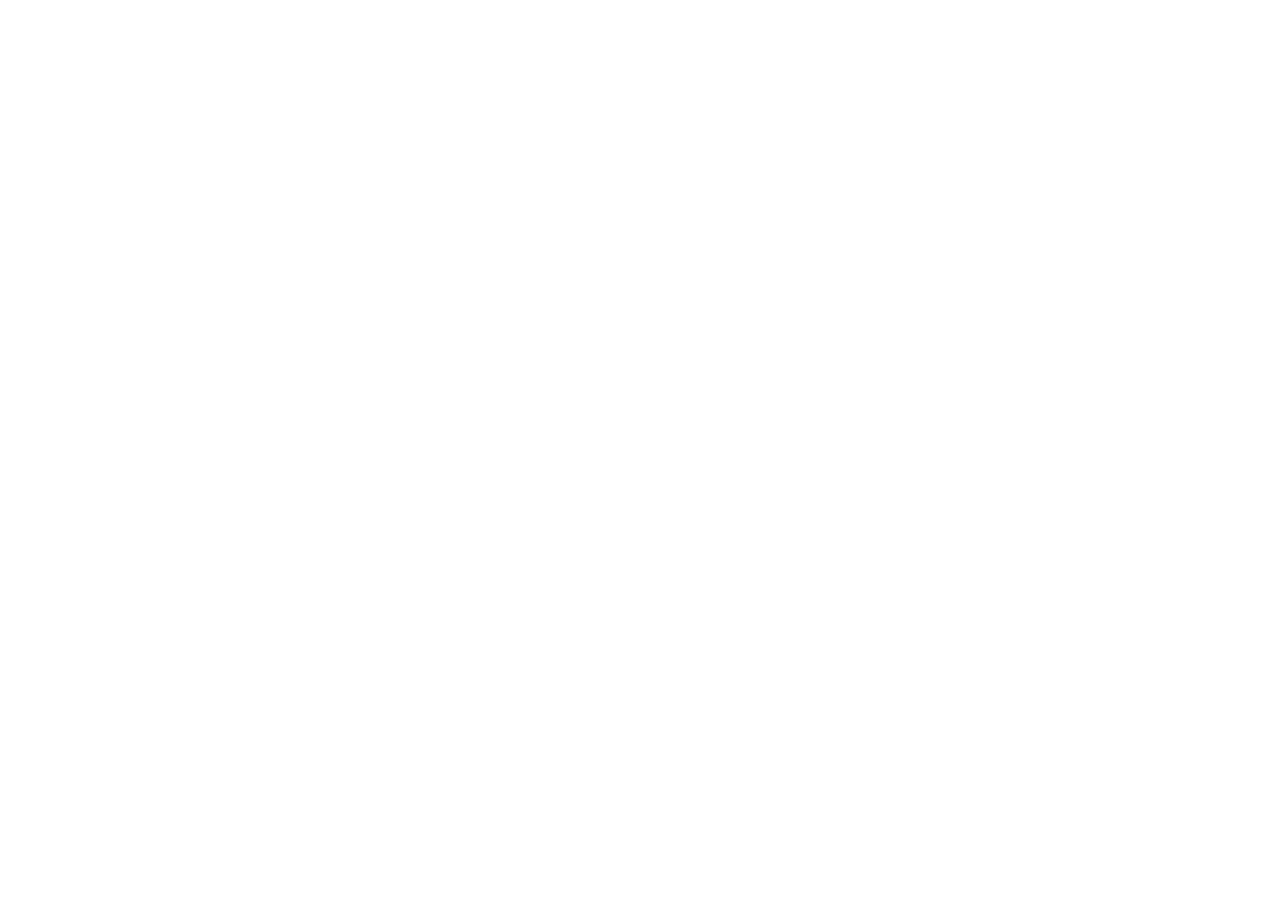
==== index.html @ 7f54b930 "Page: New Password" ====
<!DOCTYPE html>
<html lang="en">
<head>
    <meta charset="UTF-8">
    <meta http-equiv="X-UA-Compatible" content="IE=edge">
    <meta name="viewport" content="width=device-width, initial-scale=1.0">
    <title>Home</title>
    <link rel="stylesheet" href="/css/style.css">
    <link rel="preconnect" href="https://fonts.googleapis.com">
    <link rel="preconnect" href="https://fonts.gstatic.com" crossorigin>
    <link href="https://fonts.googleapis.com/css2?family=Quicksand:wght@300;500;700&display=swap" rel="stylesheet"> 
</head>
<body>
    
</body>
</html>
---- css/style.css ----
:root {
    --white: #FFFFFF;
    --black: #000000;
    --very-light-pink: #c7c7c7;
    --text-input-field: #f7f7f7;
    --hospital-green: #ACD9B2;
    --sm: 14px;
    --md: 16px;
    --lg: 18px;
}

body {
    margin: 0;
    font-family: 'Quicksand', sans-serif;
}

/* ------------------- Page: new-pass --------------------------*/
.login {
    width: 100%;
    height: 100vh;

    display: grid;
    place-items: center;
}

.from-container {
    display: grid;
    grid-template-rows: auto 1fr auto;
    width: 300px;
}

.logo {
    width: 150px;
    margin-bottom: 48px;
    justify-self: center;
    display: none;
}

.title {
    font-size: var(--lg);
    margin-bottom: 12px;
    text-align: center;
}

.subtitle {
    color: var(--very-light-pink);
    font-size: var(--md);
    font-weight: 300;
    margin-top: 0;
    margin-bottom: 32px;
    text-align: center;
}

.form {
    display: flex;
    flex-direction: column;
}

.label {
    font-size: var(--sm);
    font-weight: bold;
    margin-bottom: 4px;
}

.input {
    background-color: var(--text-input-field);
    border: none;
    border-radius: 8px;
    height: 30px;
    font-size: var(--md);
    padding: 8px;
    margin-bottom: 12px;
}

.primary-button {
    background: var(--hospital-green);
    border-radius: 8px;
    border: none;
    color: var(--white);
    width: 100%;
    cursor: pointer;
    font-size: var(--md);
    font-weight: bold;
    height: 50px;
}

.login-button {
    margin-top: 14px;
    margin-bottom: 30px;
}

@media (max-width: 640px) {
    .logo {
        display: block;
    }
}

/* -----------------------------------------------------------*/
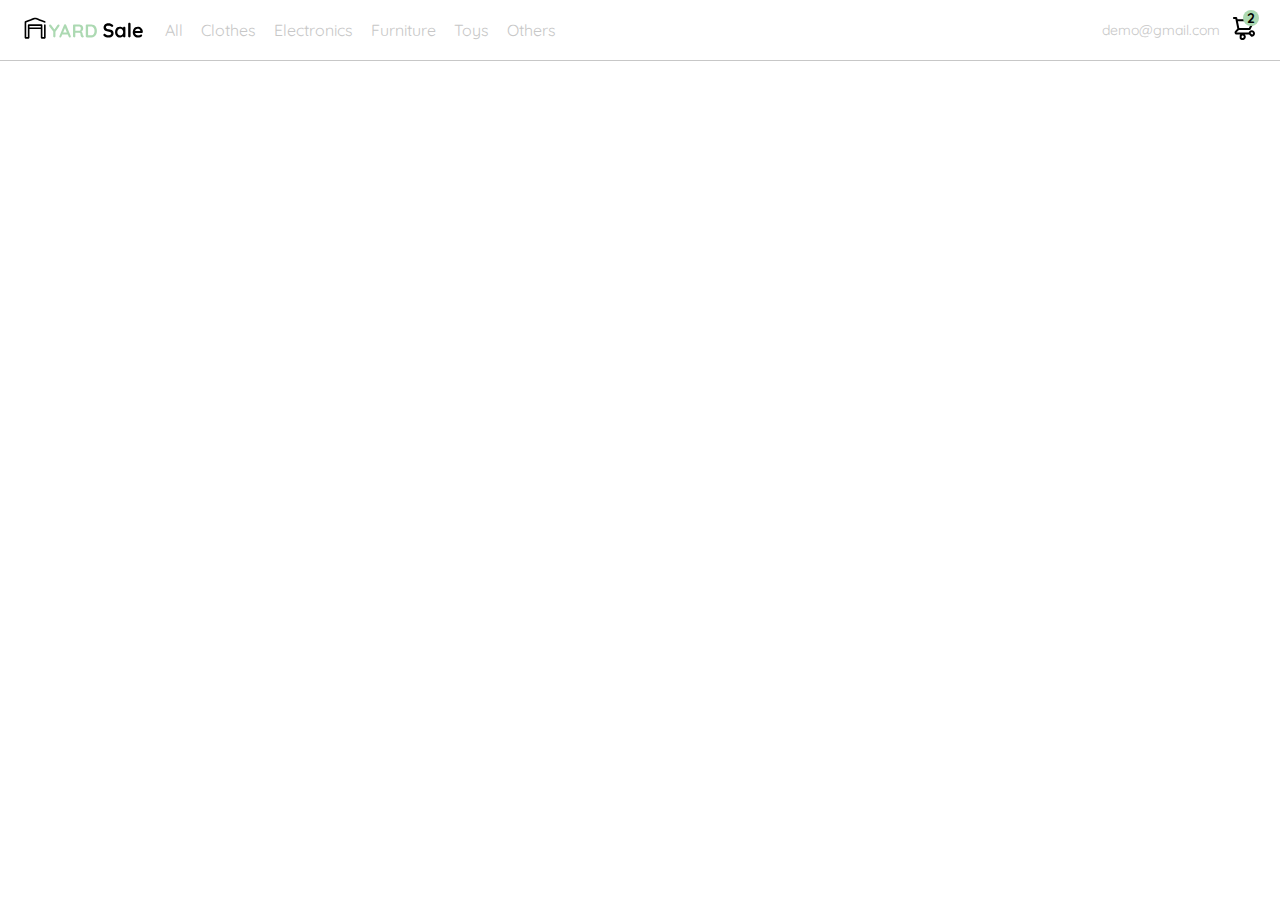
==== commit 7caab80b: "Add js and merge navbar - menu" ====
--- a/index.html
+++ b/index.html
@@ -11,6 +11,59 @@
     <link href="https://fonts.googleapis.com/css2?family=Quicksand:wght@300;500;700&display=swap" rel="stylesheet"> 
 </head>
 <body>
+    <nav>
+        <img src="./assets/icons/icon_menu.svg" alt="menu" class="icon-menu">
+
+        <div class="navbar-left">
+            <img src="./assets/logos/logo_yard_sale.svg" alt="Logo" class="logo-navar">
+
+            <ul>
+                <li>
+                    <a href="">All</a>
+                </li>
+                <li>
+                    <a href="">Clothes</a>
+                </li>
+                <li>
+                    <a href="">Electronics</a>
+                </li>
+                <li>
+                    <a href="">Furniture</a>
+                </li>
+                <li>
+                    <a href="">Toys</a>
+                </li>
+                <li>
+                    <a href="">Others</a>
+                </li>
+            </ul>
+        </div>
+
+        <div class="navbar-right">
+            <ul>
+                <li class="nav-email">demo@gmail.com</li>
+                <li class="nav-shopping-car">
+                    <img src="./assets/icons/icon_shopping_cart.svg" alt="Chopping cart">
+                    <div>2</div>
+                </li>
+            </ul>
+        </div>
+
+        <div class="desktop-menu inactive">
+            <ul>
+                <li>
+                    <a href="" class="menu-orders">My orders</a>
+                </li>
+                <li>
+                    <a href="" class="menu-account">My oaccount</a>
+                </li>
+                <li>
+                    <a href="" class="menu-signout">Sign out</a>
+                </li>
+            </ul>
+        </div>
+    </nav>
     
+    <script src="./js/main.js"></script>
 </body>
 </html>--- a/css/style.css
+++ b/css/style.css
@@ -7,6 +7,7 @@
     --sm: 14px;
     --md: 16px;
     --lg: 18px;
+    --card-size: 240px;
 }
 
 body {
@@ -14,7 +15,11 @@
     font-family: 'Quicksand', sans-serif;
 }
 
-/* ------------------- Page: new-pass --------------------------*/
+.inactive {
+    display: none;
+}
+
+/* ------------------- Page: new_password --------------------------*/
 .login {
     width: 100%;
     height: 100vh;
@@ -89,10 +94,587 @@
     margin-bottom: 30px;
 }
 
+/* -----------------------------------------------------------*/
+
+
+/* ------------------- Page: password_recovery2 --------------------------*/
+
+.email {
+    justify-items: center;
+}
+
+.email-image {
+    width: 132px;
+    height: 132px;
+    border-radius: 50%;
+    background-color: var(--text-input-field);
+    
+    display: flex;
+    justify-content: center;
+    align-items: center;
+
+    margin-bottom: 24px;
+}
+
+.email-image img {
+    width: 80px;
+    height: 80px;
+}
+
+.resend {
+    font-size: var(--sm);
+}
+
+.resend span{
+    color: var(--very-light-pink);
+}
+
+.resend a{
+    color: var(--hospital-green);
+    text-decoration: none;
+}
+
+/* ---------------------------------------------------------------*/
+
+/* ------------------- Page: login  ------------------------------*/
+
+.form a {
+   color: var(--hospital-green);
+   font-size: var(--sm); 
+   text-align: center;
+   text-decoration: none;
+   margin-bottom: 54px;
+}
+
+.input-email {
+    margin-bottom: 22px;
+}
+
+.secondary-button {
+    background-color: var(--white);
+    border-radius: 8px;
+    border: 1px solid var(--hospital-green);
+    color: var(--hospital-green);
+    width: 100%;
+    cursor: pointer;
+    font-size: var(--md);
+    font-weight: bold;
+    height: 50px;
+}
+/* ---------------------------------------------------------------*/
+
+
+/* ------------------- Page: my_account_edit  --------------------*/
+.title-start {
+    font-size: var(--lg);
+    margin-bottom: 12px;
+    text-align: start;
+    margin-bottom: 35px;
+}
+
+.form div {
+    display: flex;
+    flex-direction: column;
+}
+/* ---------------------------------------------------------------*/
+
+
+/* ---------------------- Page: my_account  ----------------------*/
+.value-account {
+    color: var(--very-light-pink);
+    font-size: var(--md);
+    margin: 8px 0 32px 0;
+}
+/* ---------------------------------------------------------------*/
+
+
+/* ---------------------- Page: my_account  ----------------------*/
+.cards-container {
+    display: grid;
+    grid-template-columns: repeat(auto-fill, var(--card-size));
+    gap: 26px;
+    place-content: center;
+}
+
+.product-card {
+    width: var(--card-size);
+}
+
+.product-card img{
+    width: var(--card-size);
+    height: var(--card-size);
+    border-radius: 20px;
+    object-fit: cover;
+}
+
+.product-info {
+   display: flex;
+   justify-content: space-between; 
+   align-items: center;
+   margin-top: 12px;
+}
+
+.product-info figure {
+    margin: 0;
+}
+
+.product-info figure img {
+    width: 40px;
+    height: 40px;
+}
+
+.product-info div p:nth-child(1) {
+    font-weight: bold;
+    font-size: var(--md);
+    margin-top: 0;
+    margin-bottom: 4px;
+}
+
+.product-info div p:nth-child(2) {
+    font-size: var(--sm);
+    margin-top: 0;
+    margin-bottom: 0;
+    color: var(--very-light-pink);
+}
+/* ---------------------------------------------------------------*/
+
+/* --------------------- Page: Menú  -----------------------------*/
+.desktop-menu {
+    position: absolute;
+    top: 60.5px;
+    right: 60px;
+    background: var(--white);
+    width: 100px;
+    height: auto;
+    border: 1px solid var(--very-light-pink);
+    border-radius: 6px;
+    padding: 20px 20px 0px 20px;
+}
+
+.desktop-menu ul{
+    list-style: none;
+    padding: 0;
+    margin: 0;
+}
+
+.desktop-menu ul li{
+    text-align: end;
+}
+
+.desktop-menu ul li:nth-child(1),
+.desktop-menu ul li:nth-child(2){
+    font-weight: bold;
+}
+
+.desktop-menu ul li:last-child{
+    padding-top: 20px;
+    border-top: 1px solid var(--very-light-pink);
+}
+
+.desktop-menu ul li:last-child a{
+    color: var(--hospital-green);
+    font-size: var(--sm);
+}
+
+.desktop-menu ul li a{
+    color: var(--black);
+    text-decoration: none;
+    margin-bottom: 20px;
+    display: inline-block;
+}
+/* ---------------------------------------------------------------*/
+
+
+/* ------------------ Page: Menú mobile  -------------------------*/
+.mobile-menu {
+    padding: 27px;
+}
+
+.mobile-menu a {
+    text-decoration: none;
+    color: var(--black);
+    font-weight: bold;
+}
+
+.mobile-menu ul {
+    padding: 0;
+    margin: 24px 0 0; 
+    list-style: none;
+}
+
+.mobile-menu ul li {
+    margin-bottom: 24px;
+}
+
+.menu-email {
+    font-size: var(--sm);
+}
+
+.mobile-menu ul:nth-child(1) {
+    border-bottom: 1px solid var(--very-light-pink);
+}
+
+.mobile-menu  .sign-out {
+    color: var(--hospital-green);
+    font-size: var(--sm);
+}
+
+.mobile-menu ul:last-child {
+    position: absolute;
+    bottom: 0;
+}
+
+.menu-footer {
+    display: flex;
+    flex-direction: column;
+}
+/* ---------------------------------------------------------------*/
+
+
+/* ------------------- Page: My Order  ---------------------------*/
+.my-order {
+    width: 100%;
+    height: 100vh;
+    display: grid;
+    place-items: center;
+}
+
+.my-order-container {
+   display: grid;
+   grid-template-rows: auto 1fr auto; 
+   width: 300px;
+}
+
+.my-order-content {
+    display: flex;
+    flex-direction: column;
+}
+
+.order-div{
+    display: grid;
+    grid-template-columns: auto 1fr;
+    gap: 16px;
+    align-items: center;
+    background-color: var(--text-input-field);
+    margin-bottom: 24px;
+    border-radius: 8px;
+    padding: 0 24px;
+}
+
+.order-div p:nth-child(1) {
+    display: flex;
+    flex-direction: column;
+}
+
+.order-div p span:nth-child(1) {
+    font-size: var(--md);
+    font-weight: bold;
+}
+
+.order-div p span:nth-child(2) {
+    font-size: var(--sm);
+    color: var(--very-light-pink);
+}
+
+.order-div p:nth-child(2) {
+    text-align: end;
+    font-weight: bold;
+}
+
+.chopping-card {
+    display: grid;
+    grid-template-columns: auto 1fr auto auto;
+    gap: 16px;
+    margin-bottom: 24px;
+    align-items: center;
+}
+
+.chopping-card figure {
+    margin: 0;
+}
+.chopping-card figure img {
+    width: 70px;
+    height: 70px;
+    border-radius: 20px;
+    object-fit: cover;
+}
+
+.chopping-card p:nth-child(2) {
+    color: var(--very-light-pink);
+}
+
+.chopping-card p:nth-child(3) {
+    font-size: var(--md);
+    font-weight: bold;
+}
+/* ---------------------------------------------------------------*/
+
+/* ------------------ Page: My Orders  ---------------------------*/
+.orders-div{
+    display: grid;
+    grid-template-columns: auto 1fr auto;
+    gap: 16px;
+    align-items: center;
+    margin-bottom: 12px;
+}
+
+.orders-div p:nth-child(1) {
+    display: flex;
+    flex-direction: column;
+}
+
+.orders-div p span:nth-child(1) {
+    font-size: var(--md);
+    font-weight: bold;
+}
+
+.orders-div p span:nth-child(2) {
+    font-size: var(--sm);
+    color: var(--very-light-pink);
+}
+
+.orders-div p:nth-child(2) {
+    text-align: end;
+    font-weight: bold;
+}
+
+/* ---------------------------------------------------------------*/
+
+
+/* ---------------- Page: Product Details  -----------------------*/
+.product-detail {
+    width: 360px;
+    padding-bottom: 24px;
+    position: absolute;
+    right: 0;
+}
+
+.product-detail-close {
+    background: var(--white);
+    width: 14px;
+    height: 13px;
+    position: absolute;
+    top: 8px;
+    left: 8px;
+    z-index: 2;
+    padding: 13px;
+    border-radius: 50%;
+}
+
+.product-detail-close img{
+    display: flex;
+    align-items: center;
+    justify-content: center;
+}
+
+.product-detail > img:nth-child(2){
+    width: 100%;
+    height: 360px;
+    object-fit: cover;
+    border-radius: 0 0 20px 20px;
+}
+
+.points {
+    display: flex;
+    justify-content: center;
+}
+
+.points > li {
+    background: var(--very-light-pink);
+    list-style: none;
+    width: 8px;
+    height: 8px;
+    margin: 8px 6px;
+    border-radius: 50px;
+    cursor: pointer;
+}
+
+.points > .active-point {
+    background-color: var(--hospital-green);
+}
+
+.points > li:hover {
+    background: var(--hospital-green);
+}
+
+.product-detail-info {
+    margin: 24px 24px 0 24px;
+}
+
+.product-detail-info p:nth-child(1) {
+    font-weight: bold;
+    font-size: var(--md);
+    margin-top: 0;
+    margin-bottom: 4px;
+}
+
+.product-detail-info p:nth-child(2) {
+    color: var(--very-light-pink);
+    font-size: var(--md);
+    margin-top: 0;
+    margin-bottom: 36px;
+}
+
+.product-detail-info p:nth-child(3) {
+    color: var(--very-light-pink);
+    font-size: var(--sm);
+    margin-top: 0;
+    margin-bottom: 36px;
+}
+
+.product-detail-close:hover{
+    cursor: pointer;
+}
+
+.add-to-cart-button {
+    display: flex;
+    align-items: center;
+    justify-content: center;
+}
+/* ---------------------------------------------------------------*/
+
+
+/* -------------------- Page: Navbar -----------------------------*/
+nav {
+    display: flex;
+    justify-content: space-between;
+    padding: 0 24px;
+    border-bottom: 1px solid var(--very-light-pink);
+}
+
+.icon-menu {
+    display: none;
+}
+
+.logo-navar {
+    width: 120px;
+}
+
+.navbar-left ul,
+.navbar-right ul {
+    list-style: none;
+    padding: 0;
+    margin: 0;
+    display: flex;
+    align-items: center;
+    height: 60px;
+}
+
+.navbar-left {
+    display: flex;
+}
+
+.navbar-left ul {
+    margin-left: 12px;
+}
+
+.navbar-left ul li a,
+.navbar-right ul li a {
+    text-decoration: none;
+    color: var(--very-light-pink);
+    border: 1px solid var(--white);
+    padding: 8px;
+    border-radius: 8px;
+}
+
+.navbar-left ul li a:hover,
+.navbar-right ul li a:hover {
+    border: 1px solid var(--hospital-green);
+    color: var(--hospital-green);
+}
+
+.nav-email {
+    color: var(--very-light-pink);
+    font-size: var(--sm);
+    margin-right: 12px;
+    cursor: pointer;
+}
+
+.nav-shopping-car {
+   position: relative; 
+}
+
+.nav-shopping-car div{
+    width: 16px;
+    height: 16px;
+    background-color: var(--hospital-green);
+    border-radius: 50%;
+    font-size: var(--sm);
+    font-weight: bold;
+    position: absolute;
+    top: -6px;
+    right: -3px;
+    display: flex;
+    justify-content: center;
+    align-items: center;
+    
+}
+/* ---------------------------------------------------------------*/
+
+
+/* ------------------ Page: Shopping Cart ------------------------*/
+.shopping-container {
+    padding: 24px;
+    box-sizing: border-box;
+}
+
+.title-container {
+    display: flex;
+}
+
+.title-container img {
+    transform: rotate(180deg);
+    margin-right: 14px;
+    margin-left: 10px;
+}
+
+.icons-close:hover {
+    cursor: pointer;
+}
+/* ---------------------------------------------------------------*/
+
+
+/* --------------------- Mobile  ---------------------------------*/
 @media (max-width: 640px) {
     .logo {
         display: block;
     }
-}
-
-/* -----------------------------------------------------------*/+
+    .singup-button {
+        margin-top: 90px;
+    } 
+    
+    .account {
+        height: 100%;
+    }
+
+    .form-account {
+        height: 100%;
+        justify-content: space-between;
+    }
+
+    .cards-container {
+        --card-size: 140px;
+    }
+
+    .title-order {
+        display: none;
+    }
+
+    .icon-menu {
+        display: block;
+    }
+
+    .navbar-left ul{
+        display: none;
+    }
+
+    .nav-email {
+        display: none;
+    }
+
+    .product-detail {
+        width: 100%;
+    }
+}
+/* ---------------------------------------------------------------*/
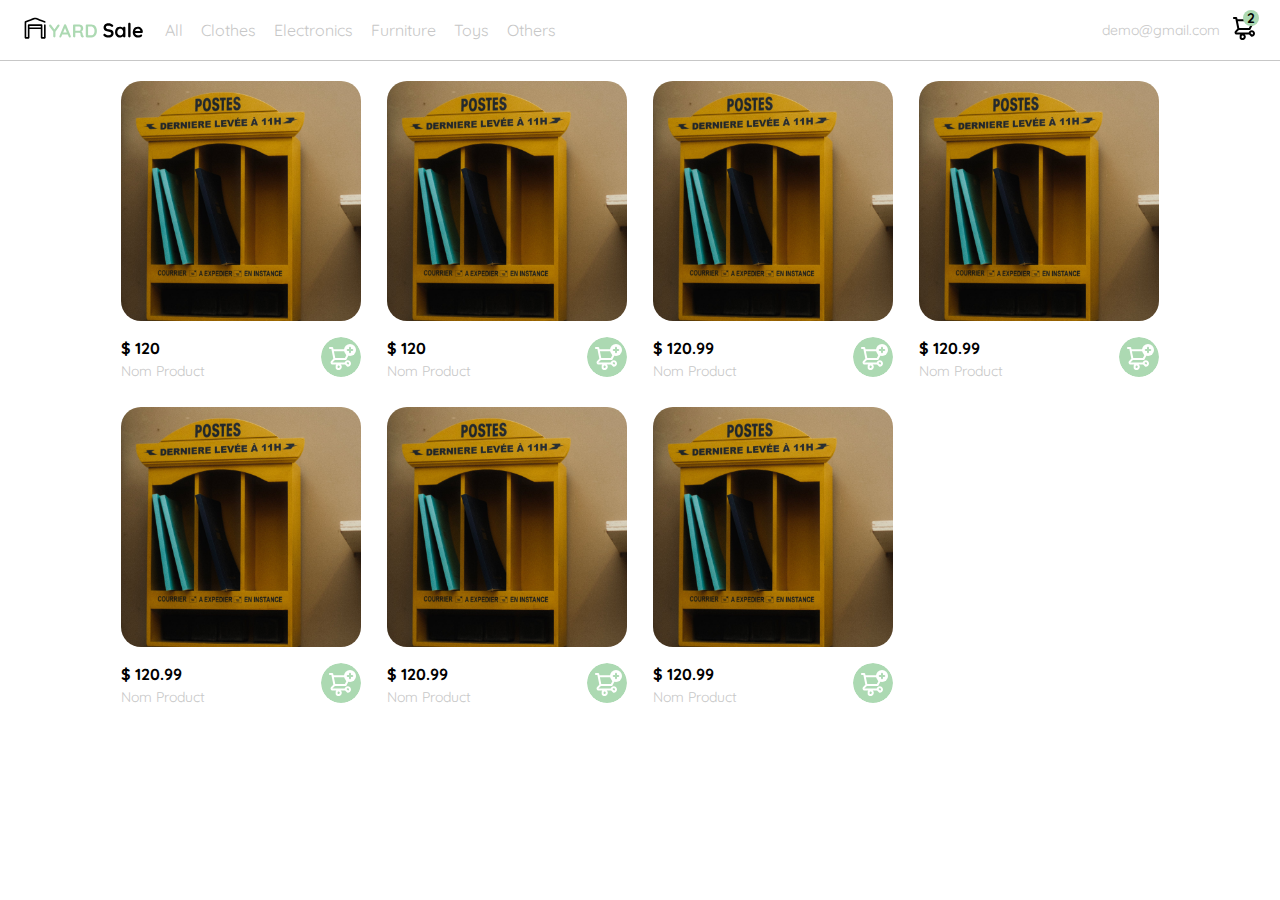
==== commit d3e34773: "List Products" ====
--- a/index.html
+++ b/index.html
@@ -62,7 +62,124 @@
                 </li>
             </ul>
         </div>
+
+        <div class="mobile-menu inactive">
+            <ul>
+                <li>
+                    <a href="">CATEGORIES</a>
+                </li>
+                <li>
+                    <a href="">All</a>
+                </li>
+                <li>
+                    <a href="">Clothes</a>
+                </li>
+                <li>
+                    <a href="">Electronics</a>
+                </li>
+                <li>
+                    <a href="">Furnitures</a>
+                </li>
+                <li>
+                    <a href="">Toys</a>
+                </li>
+                <li>
+                    <a href="">Others</a>
+                </li>
+            </ul>
+    
+            <ul>
+                <li>
+                    <a href="">My orders</a>
+                </li>
+                <li>
+                    <a href="">My account</a>
+                </li>
+            </ul>
+            
+            <ul>
+                <li class="menu-footer">
+                    <span class="menu-email">demo@gmail.com</span>
+                    <a href="" class="sign-out">Sign out</a>
+                </li>
+            </ul>
+        </div> 
     </nav>
+
+    <aside class="product-detail shopping-container inactive">
+        <div class="title-container">
+            <img src="./assets/icons/flechita.svg" alt="arrow">
+            <p class="title">Shopping cart</p>
+        </div>
+
+        <div class="my-order-content">
+            <div class="chopping-card">
+                <figure>
+                    <img src="./assets/products/mueble.jpg" alt="mueble">
+                </figure>
+                <p>Mueble</p>
+                <p>$120.00</p>
+                <img src="./assets/icons/icon_close.png" alt="close" class="icons-close">
+            </div>
+
+            <div class="chopping-card">
+                <figure>
+                    <img src="./assets/products/mueble.jpg" alt="mueble">
+                </figure>
+                <p>Mueble</p>
+                <p>$120.00</p>
+                <img src="./assets/icons/icon_close.png" alt="close" class="icons-close">
+            </div>
+
+            <div class="chopping-card">
+                <figure>
+                    <img src="./assets/products/mueble.jpg" alt="mueble">
+                </figure>
+                <p>Mueble</p>
+                <p>$120.00</p>
+                <img src="./assets/icons/icon_close.png" alt="close" class="icons-close">
+            </div>
+
+            <div class="chopping-card">
+                <figure>
+                    <img src="./assets/products/mueble.jpg" alt="mueble">
+                </figure>
+                <p>Mueble</p>
+                <p>$120.00</p>
+                <img src="./assets/icons/icon_close.png" alt="close" class="icons-close">
+            </div>
+
+            <div class="order-div">
+                <p>
+                    <span>Total</span>
+                </p>
+                <p>$560.00</p>
+            </div>
+
+            <button class="primary-button">
+                Checkout
+            </button>
+        </div>
+    </aside>
+
+    <section class="main-container">
+        <div class="cards-container">
+
+            <!-- <div class="product-card">
+                <img src="./assets/products/mueble.jpg" alt="" class="product-img">
+                <div class="product-info">
+                    <div>
+                        <p>$120.00</p>
+                        <p>Nom Product</p>
+                    </div>
+                    <figure>
+                        <img src="./assets/icons/bt_add_to_cart.svg" alt="Icon Add-Card">
+                    </figure>
+                </div>
+            </div> -->
+
+        </div>
+    </section>
     
     <script src="./js/main.js"></script>
 </body>
--- a/css/style.css
+++ b/css/style.css
@@ -194,6 +194,7 @@
     grid-template-columns: repeat(auto-fill, var(--card-size));
     gap: 26px;
     place-content: center;
+    margin-top: 20px;
 }
 
 .product-card {
@@ -287,6 +288,8 @@
 
 /* ------------------ Page: Menú mobile  -------------------------*/
 .mobile-menu {
+    position: absolute;
+    top: 60.5px;
     padding: 27px;
 }
 
@@ -320,7 +323,6 @@
 }
 
 .mobile-menu ul:last-child {
-    position: absolute;
     bottom: 0;
 }
 
@@ -614,7 +616,7 @@
 
 /* ------------------ Page: Shopping Cart ------------------------*/
 .shopping-container {
-    padding: 24px;
+    padding: 0 24px;
     box-sizing: border-box;
 }
 
@@ -676,5 +678,15 @@
     .product-detail {
         width: 100%;
     }
-}
-/* ---------------------------------------------------------------*/
+
+    .desktop-menu {
+        display: none;
+    }
+}
+
+@media (min-width: 641px) {
+    .mobile-menu {
+        display: none;
+    }
+}
+/* ---------------------------------------------------------------*/
